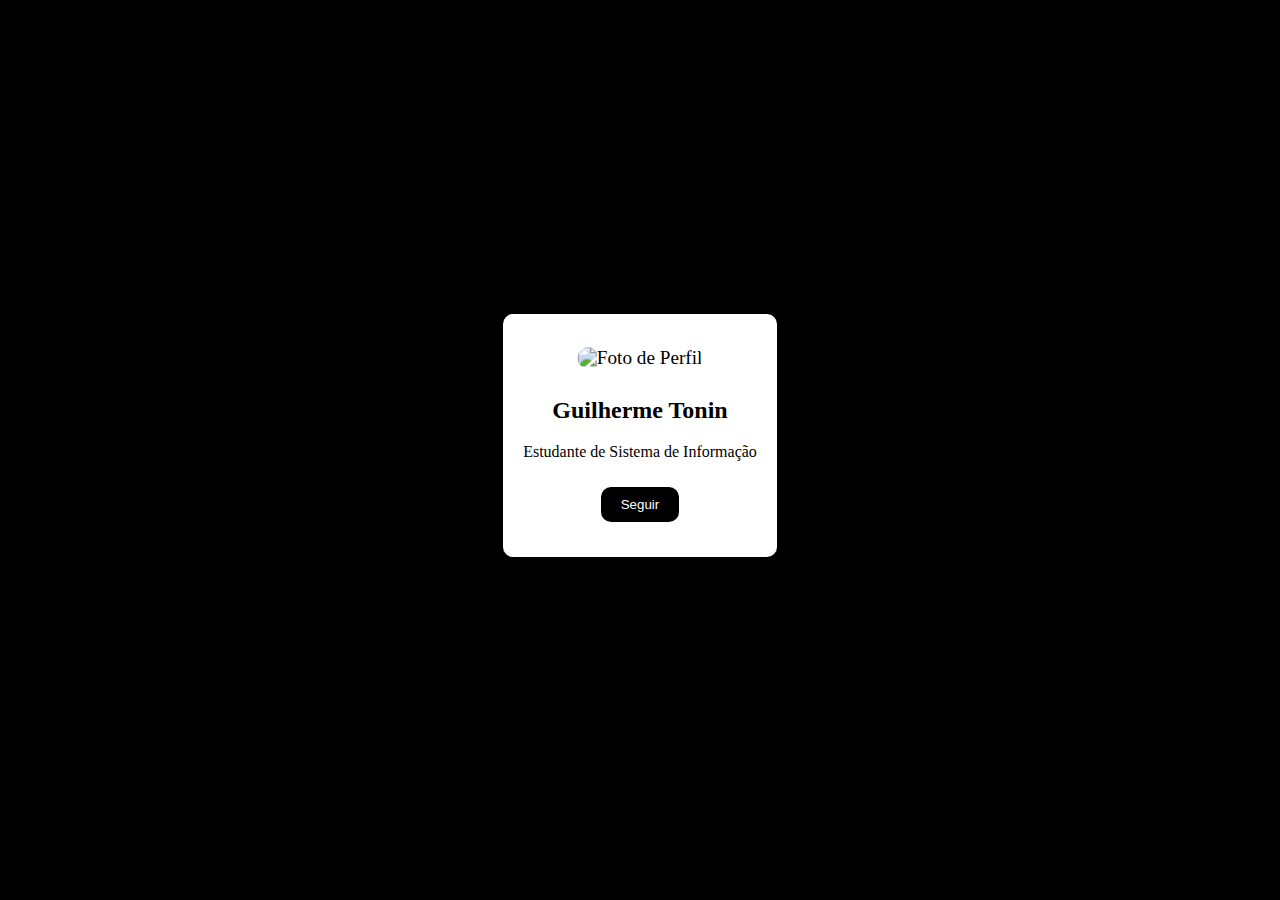
==== index.html @ cda42ba9 "Primeiro Site" ====
<!DOCTYPE html> <!-- indica que o documento é HTML5-->
<html lang="en">
    <head>
        <meta charset="UTF-8"> <!-- sistema de codificação do português-->
        <!-- largura da página será a largura do dispositivo -->
        <meta name="viewport" content="width=device-width, initial-scale=1.0">
        <title> Cartão de Apresentação </title>
        <link rel="stylesheet" href="css/style.css">
        <script src="js/scripts.js"> </script>
        <!--script faz ref ao arquivo .js-->
        <!--STYLESHEET-->
        <!--faz referencia de arquivo css-->
        <!--rel designar o tipo da relacao que é folha de estilo-->
        <!--href é a referencia do hypertexto-->
    </head>
    <body>
        <div class="container"> <!-- divisão lógica de conteúdo -->
            <div class="foto">
            <img src="https://placehold.co/150" alt="Foto de Perfil"/>
        </div>
        <div class="textos1">
            <h2> Guilherme Tonin </h2>
            <!-- parágrafo -->
            <p> Estudante de Sistema de Informação </p> 
            <button onclick="mensagem()"> Seguir </button>
        </div>
    </body>
</html>
---- css/style.css ----
body {
    /* fonte do texto */
    font-family: Inter;
    background-color: rgb(0, 0, 0);
    /* usa modelo FlexBox, conceito de caixa para posicionamento */
    display: flex;
    justify-content: center; /* centraliza na horizontal */
    height: 95vh; /* altura da página 100% da altura da página*/
    align-items: center; /* centraliza na vertical */
}
.container {
    background-color: rgb(255, 255, 255);
    padding: 35px 20px; /* espaçamento interno */
    border-radius: 10px; /* borda */
    text-align: center; /* texto centralizado */
    box-shadow: 0 4px 8px ; /* sombra */
}
.textos1 {
p {
    margin-top: -50;
}
    color: black;
}
button {
    margin-top: 10px;
    background-color: rgb(0, 0, 0);
    color: rgb(47, 47, 47);
    border: none;
    border-radius: 10px;
    padding: 10px 20px;     /* 10 cima e baixo | 20 direita e esquerda */
    color: white;
    transition: transform 0.3s ease;
}
/* ao passar o mouse sobre o botao */
button:hover {
    background-color: rgb(157, 190, 208);
    color: black;
    transform: scale(1.2)

}
.foto img {
    border-radius: 50vh;
    width: 100px;
    height: 100px;
    margin-bottom: 10px;
    transform: scale(1.2)
}
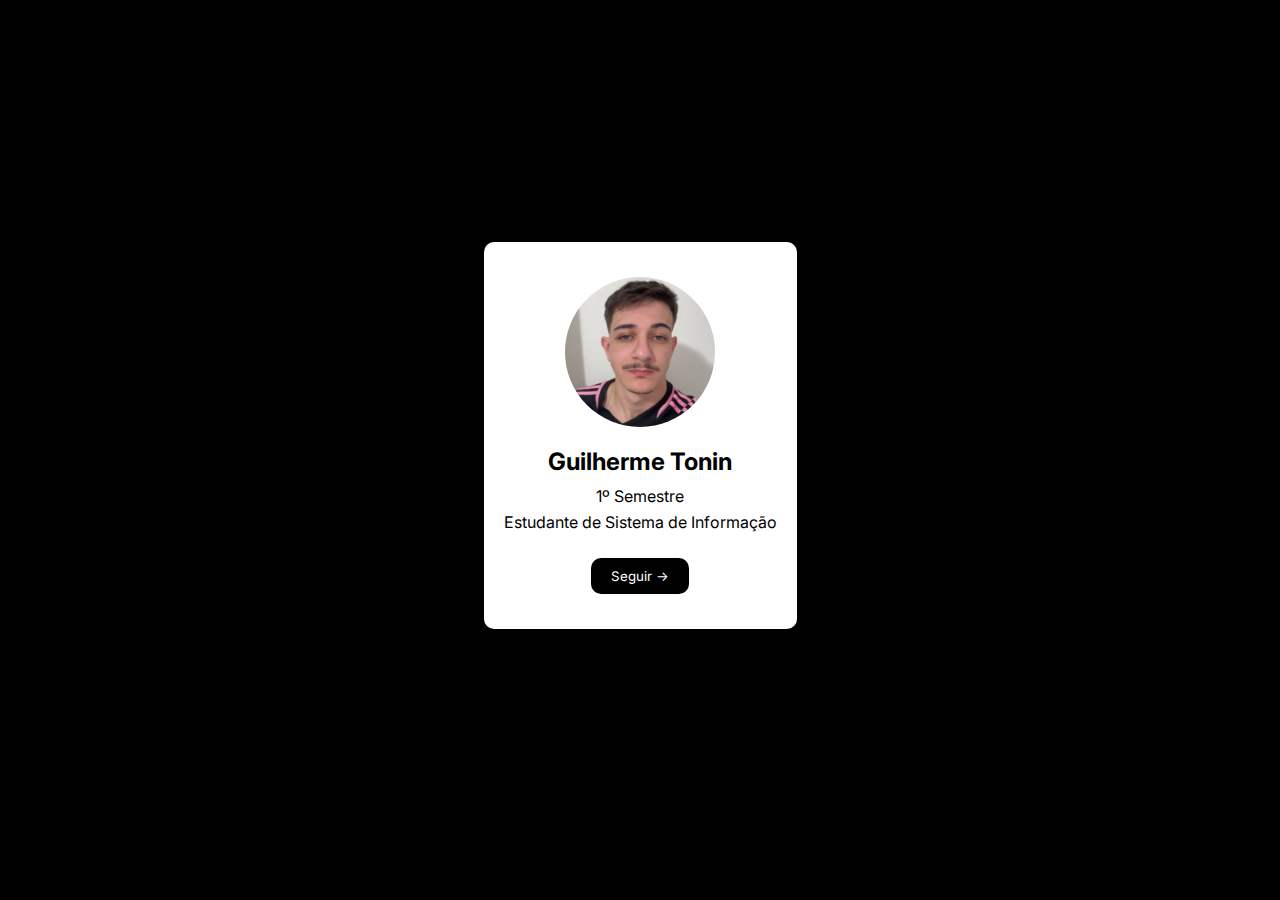
==== commit 3b6285db: "Foto alterada" ====
--- a/index.html
+++ b/index.html
@@ -1,28 +1,35 @@
 <!DOCTYPE html> <!-- indica que o documento é HTML5-->
 <html lang="en">
-    <head>
-        <meta charset="UTF-8"> <!-- sistema de codificação do português-->
-        <!-- largura da página será a largura do dispositivo -->
-        <meta name="viewport" content="width=device-width, initial-scale=1.0">
-        <title> Cartão de Apresentação </title>
-        <link rel="stylesheet" href="css/style.css">
-        <script src="js/scripts.js"> </script>
-        <!--script faz ref ao arquivo .js-->
-        <!--STYLESHEET-->
-        <!--faz referencia de arquivo css-->
-        <!--rel designar o tipo da relacao que é folha de estilo-->
-        <!--href é a referencia do hypertexto-->
-    </head>
-    <body>
-        <div class="container"> <!-- divisão lógica de conteúdo -->
-            <div class="foto">
-            <img src="https://placehold.co/150" alt="Foto de Perfil"/>
+
+<head>
+    <meta charset="UTF-8"> <!-- sistema de codificação do português-->
+    <!-- largura da página será a largura do dispositivo -->
+    <meta name="viewport" content="width=device-width, initial-scale=1.0">
+    <title> Cartão de Apresentação </title>
+    <link rel="stylesheet" href="css/style.css">
+    <script src="js/scripts.js"> </script>
+    <link rel="preconnect" href="https://fonts.googleapis.com">
+    <link rel="preconnect" href="https://fonts.gstatic.com" crossorigin>
+    <link href="https://fonts.googleapis.com/css2?family=Inter:ital,opsz,wght@0,14..32,100..900;1,14..32,100..900&display=swap" rel="stylesheet">
+    <!--script faz ref ao arquivo .js-->
+    <!--STYLESHEET-->
+    <!--faz referencia de arquivo css-->
+    <!--rel designar o tipo da relacao que é folha de estilo-->
+    <!--href é a referencia do hypertexto-->
+</head>
+
+<body>
+    <div class="container"> <!-- divisão lógica de conteúdo -->
+        <div class="foto">
+            <img src="img/pfp.png" alt="FotodePerfil" />
         </div>
         <div class="textos1">
             <h2> Guilherme Tonin </h2>
             <!-- parágrafo -->
-            <p> Estudante de Sistema de Informação </p> 
-            <button onclick="mensagem()"> Seguir </button>
+            <p>1º Semestre</p>
+            <p> Estudante de Sistema de Informação </p>
+            <button onclick="mensagem()">Seguir -></button>
         </div>
-    </body>
+</body>
+
 </html>--- a/css/style.css
+++ b/css/style.css
@@ -1,47 +1,57 @@
 body {
-    /* fonte do texto */
-    font-family: Inter;
-    background-color: rgb(0, 0, 0);
-    /* usa modelo FlexBox, conceito de caixa para posicionamento */
-    display: flex;
-    justify-content: center; /* centraliza na horizontal */
-    height: 95vh; /* altura da página 100% da altura da página*/
-    align-items: center; /* centraliza na vertical */
+  /* fonte do texto */
+  font-family: Inter;
+  background-color: rgb(0, 0, 0);
+  /* usa modelo FlexBox, conceito de caixa para posicionamento */
+  display: flex;
+  justify-content: center; /* centraliza na horizontal */
+  height: 95vh; /* altura da página 95% da altura da página*/
+  align-items: center; /* centraliza na vertical */
 }
 .container {
-    background-color: rgb(255, 255, 255);
-    padding: 35px 20px; /* espaçamento interno */
-    border-radius: 10px; /* borda */
-    text-align: center; /* texto centralizado */
-    box-shadow: 0 4px 8px ; /* sombra */
+  display: flex;
+  text-align: center; /* texto centralizado */
+  justify-content: center;
+  background-color: rgb(255, 255, 255);
+  padding: 35px 20px; /* espaçamento interno */
+  border-radius: 10px; /* borda */
+  box-shadow: 0 4px 8px; /* sombra */
+  flex-direction: column; /* alinhar um embaixo do outro */
 }
 .textos1 {
-p {
-    margin-top: -50;
+  color: black;
 }
-    color: black;
+.textos1 p {
+  margin-top: -10px;
 }
 button {
-    margin-top: 10px;
-    background-color: rgb(0, 0, 0);
-    color: rgb(47, 47, 47);
-    border: none;
-    border-radius: 10px;
-    padding: 10px 20px;     /* 10 cima e baixo | 20 direita e esquerda */
-    color: white;
-    transition: transform 0.3s ease;
+  font-family: Inter;
+  margin-top: 10px;
+  background-color: rgb(0, 0, 0);
+  color: rgb(47, 47, 47);
+  border: none;
+  border-radius: 10px;
+  padding: 10px 20px; /* 10 cima e baixo | 20 direita e esquerda */
+  color: white;
+  transition: transform 0.3s ease;
 }
 /* ao passar o mouse sobre o botao */
 button:hover {
-    background-color: rgb(157, 190, 208);
-    color: black;
-    transform: scale(1.2)
-
+  background-color: rgb(157, 190, 208);
+  color: black;
+  transform: scale(1.2);
+}
+.foto {
+  display: flex;
+  width: 150px;
+  height: 150px;
+  overflow: hidden;
+  border-radius: 50%;
+  justify-content: center;
+  align-items: center;
+  margin: auto; /* centraliza no centro a minha imagem */
 }
 .foto img {
-    border-radius: 50vh;
-    width: 100px;
-    height: 100px;
-    margin-bottom: 10px;
-    transform: scale(1.2)
-}+  width: 200px;
+  height: 200px;
+}
